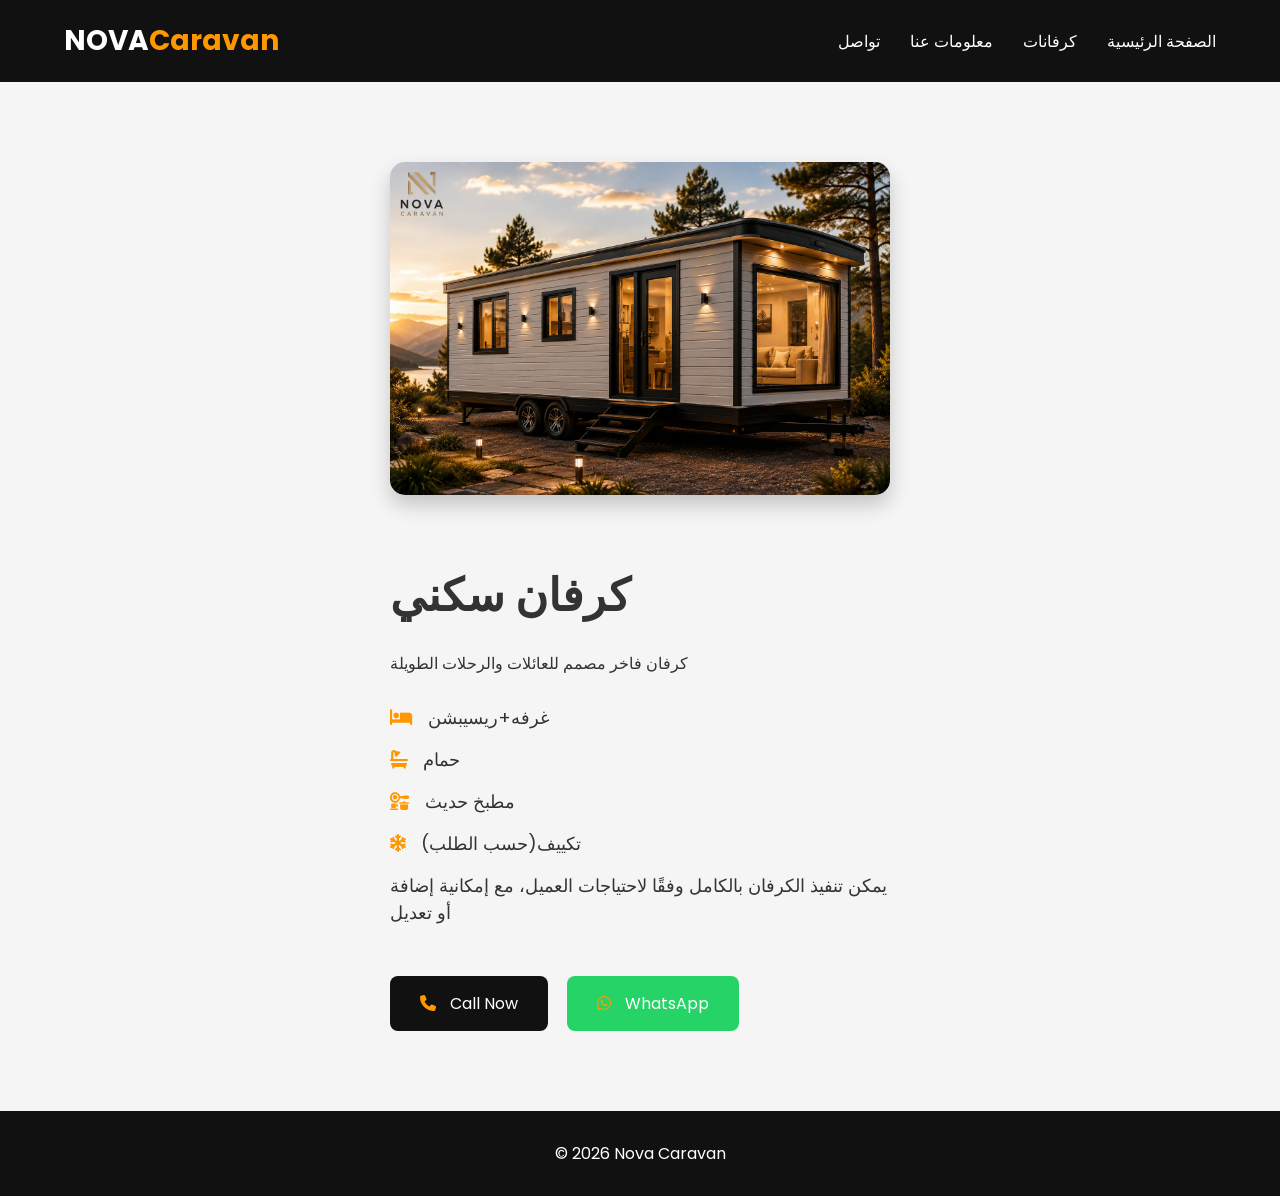
==== details1.html @ d3fca04c "Add files via upload" ====
<!DOCTYPE html>
<html lang="en">

<head>

    <meta charset="UTF-8">

    <meta name="viewport" content="width=device-width, initial-scale=1.0">

    <title>كرفان عائلي</title>

    <link rel="stylesheet" href="style.css">

    <link rel="stylesheet"
        href="https://cdnjs.cloudflare.com/ajax/libs/font-awesome/6.6.0/css/all.min.css">

</head>

<body>

<header>

    <nav>

        <h2 class="logo">NOVA<span>Caravan</span></h2>

        <ul>


            <li><a href="index.html#contact">تواصل</a></li>
             <li><a href="index.html#about">معلومات عنا</a></li>
            <li><a href="index.html#caravans">كرفانات</a></li>
            <li><a href="index.html">الصفحة الرئيسية</a></li>

        </ul>

    </nav>

</header>

<section class="details">

    <div class="details-container">

        <div class="details-image">

            <img src="photo/c1.jpg" alt="Luxury Caravan">

        </div>

        <div class="details-content">

            <h1>كرفان سكني</h1>

        

            <p>

                كرفان فاخر مصمم للعائلات والرحلات الطويلة

            </p>

            <ul>

                <li><i class="fa-solid fa-bed"></i> غرفه+ريسيبشن</li>

                <li><i class="fa-solid fa-bath"></i> حمام</li>

                <li><i class="fa-solid fa-kitchen-set"></i> مطبخ حديث</li>

                <li><i class="fa-solid fa-snowflake"></i> تكييف(حسب الطلب)</li>
                <li>يمكن تنفيذ الكرفان بالكامل وفقًا لاحتياجات العميل، مع إمكانية إضافة أو تعديل  </li>
                

            

            </ul>

            <a href="tel:+201034444267" class="call-btn">
                <i class="fa-solid fa-phone"></i>
                Call Now
            </a>

            <a href="https://wa.me/201034444267" target="_blank" class="whatsapp-btn">

                <i class="fa-brands fa-whatsapp"></i>

                WhatsApp

            </a>

        </div>

    </div>

</section>

<footer>

<p>

© 2026 Nova Caravan 

</p>

</footer>

</body>

</html>
---- style.css ----
/* Google Font */
@import url('https://fonts.googleapis.com/css2?family=Poppins:wght@300;400;500;600;700&display=swap');

*{
    margin:0;
    padding:0;
    box-sizing:border-box;
    font-family:'Poppins',sans-serif;
}

html{
    scroll-behavior:smooth;
}

body{
    background:#f5f5f5;
    color:#333;
}

/* ===================== */
/* Navbar */
/* ===================== */

header{
    background:#111;
    position:sticky;
    top:0;
    z-index:1000;
}

nav{
    width:90%;
    max-width:1200px;
    margin:auto;
    display:flex;
    justify-content:space-between;
    align-items:center;
    padding:20px 0;
}

.logo{
    color:#fff;
    font-size:28px;
}

.logo span{
    color:#ff9800;
}

nav ul{
    list-style:none;
    display:flex;
    gap:30px;
}

nav ul li a{
    color:white;
    text-decoration:none;
    transition:.3s;
}

nav ul li a:hover{
    color:#ff9800;
}

/* ===================== */
/* Hero */
/* ===================== */

.hero{
    height:90vh;
    background:
    linear-gradient(rgba(0,0,0,.6),rgba(0,0,0,.6)),
    url(photo/hero.jpg);

    background-size:cover;
    background-position:center;

    display:flex;
    align-items:center;
    justify-content:center;
    text-align:center;

    color:white;
}

.hero-text{
    width:700px;
}

.hero h1{
    font-size:60px;
    margin-bottom:20px;
}

.hero p{
    font-size:20px;
    line-height:1.7;
}

.hero button{
    margin-top:30px;
    padding:15px 40px;
    border:none;
    background:#ff9800;
    color:white;
    border-radius:8px;
    cursor:pointer;
    font-size:18px;
    transition:.3s;
}

.hero button:hover{
    background:#e68900;
    transform:translateY(-3px);
}

/* ===================== */
/* Cards */
/* ===================== */

.cards{
    width:90%;
    max-width:1200px;
    margin:80px auto;
}

.cards h2{
    text-align:center;
    margin-bottom:40px;
    font-size:38px;
}

.container{
    display:grid;
    grid-template-columns:repeat(auto-fit,minmax(300px,1fr));
    gap:30px;
}

.card{
    background:white;
    border-radius:12px;
    overflow:hidden;
    box-shadow:0 10px 25px rgba(0,0,0,.1);
    transition:.3s;
}

.card:hover{
    transform:translateY(-10px);
}

.card img{
    width:100%;
    height:220px;
    object-fit:cover;
}

.card h3{
    margin:20px;
}

.card p{
    margin:0 20px;
    color:#777;
}



/* ===================== */
/* About */
/* ===================== */

.about{
    background:white;
    padding:80px 10%;
    text-align:center;
}

.about h2{
    font-size:38px;
    margin-bottom:20px;
}

.about p{
    max-width:800px;
    margin:auto;
    line-height:1.8;
    color:#666;
}



/* ===================== */
/* Footer */
/* ===================== */

footer{

    background:#111;
    color:white;
    text-align:center;
    padding:30px;
}

/* ===================== */
/* Responsive */
/* ===================== */

@media(max-width:768px){

nav{

    flex-direction:column;
    gap:20px;

}

nav ul{

    flex-direction:column;
    text-align:center;

}

.hero h1{

    font-size:38px;

}

.hero p{

    font-size:16px;

}

.cards h2,
.about h2,
.contact h2{

    font-size:30px;

}

}
/* Contact */

.contact{
    padding:80px 10%;
    text-align:center;
}

.contact h2{
    font-size:38px;
    margin-bottom:40px;
}

.contact-info{
    display:flex;
    justify-content:center;
    gap:30px;
    flex-wrap:wrap;
}

.info-box{
    background:white;
    width:350px;
    padding:30px;
    border-radius:12px;
    box-shadow:0 10px 20px rgba(0,0,0,.1);
    transition:.3s;
}

.info-box:hover{
    transform:translateY(-8px);
}

.info-box i{
    font-size:40px;
    color:#ff9800;
    margin-bottom:20px;
}

.info-box h3{
    margin-bottom:10px;
}

.info-box p,
.info-box a{
    color:#555;
    text-decoration:none;
    font-size:18px;
}

.info-box a:hover{
    color:#25D366;
}
.btn{
    display:block;
    margin:20px;
    padding:12px;
    text-align:center;
    background:#111;
    color:white;
    text-decoration:none;
    border-radius:8px;
    transition:.3s;
}

.btn:hover{
    background:#ff9800;
}
/* Details Page */

.details{

padding:80px 10%;

}

.details-container{

display:flex;

justify-content:center;

align-items:center;

gap:60px;

flex-wrap:wrap;

}

.details-image img{

width:500px;

border-radius:15px;

box-shadow:0 10px 20px rgba(0,0,0,.2);

}

.details-content{

max-width:500px;

}

.details-content h1{

font-size:45px;

margin-bottom:20px;

}

.details-content h2{

color:#ff9800;

margin-bottom:20px;

}

.details-content p{

line-height:1.8;

margin-bottom:25px;

}

.details-content ul{

list-style:none;

margin-bottom:30px;

}

.details-content li{

margin-bottom:15px;

font-size:18px;

}

.details-content i{

color:#ff9800;

margin-right:10px;

}

.call-btn,

.whatsapp-btn{

display:inline-block;

padding:15px 30px;

margin-right:15px;

margin-top:20px;

border-radius:8px;

text-decoration:none;

color:white;

transition:.3s;

}

.call-btn{

background:#111;

}

.call-btn:hover{

background:#333;

}

.whatsapp-btn{

background:#25D366;

}

.whatsapp-btn:hover{

background:#1ebc57;

}
/*==============================
    Work In Progress
==============================*/

.progress{

    width:90%;
    max-width:1200px;
    margin:80px auto;

}

.progress h2{

    text-align:center;
    font-size:38px;
    margin-bottom:15px;

}

.progress-text{

    text-align:center;
    color:#666;
    margin-bottom:40px;

}

.progress-gallery{

    display:grid;

    grid-template-columns:repeat(auto-fit,minmax(300px,1fr));

    gap:25px;

}

.progress-card{

    overflow:hidden;

    border-radius:15px;

    box-shadow:0 10px 25px rgba(0,0,0,.15);

}

.progress-card img{

    width:100%;

    height:250px;

    object-fit:cover;

    transition:.4s;

}

.progress-card:hover img{

    transform:scale(1.08);

}


/* ===== Mobile Improvements ===== */
.menu-btn{display:none;}
@media (max-width:768px){
nav{flex-direction:row;padding:15px 0;}
.logo{font-size:22px;}
nav ul{flex-direction:column;gap:15px;width:100%;}
.hero{min-height:100vh;padding:20px;}
.hero-text{width:95%;}
.hero h1{font-size:34px;line-height:1.3;}
.hero p{font-size:17px;}
.hero button{width:100%;max-width:280px;}
.details-container{flex-direction:column;}
.details-image img{width:100%;max-width:500px;height:auto;}
.info-box{width:100%;max-width:350px;}
}
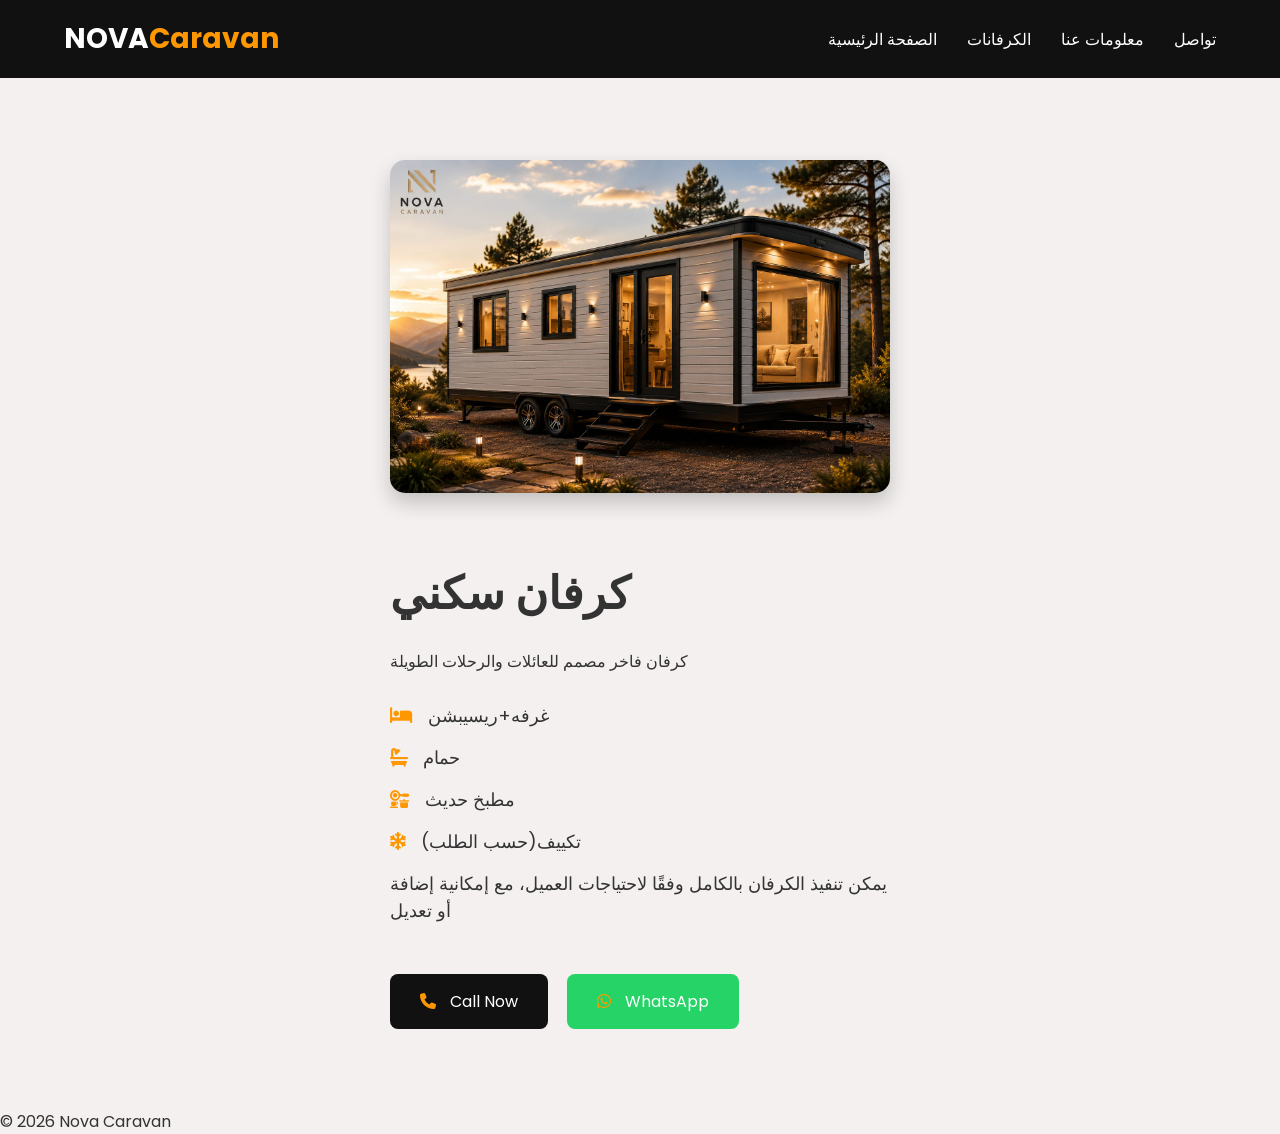
==== commit 0441a911: "Update details1.html" ====
--- a/details1.html
+++ b/details1.html
@@ -22,17 +22,22 @@
 
     <nav>
 
-        <h2 class="logo">NOVA<span>Caravan</span></h2>
+       <h2 class="logo">NOVA<span>Caravan</span></h2>
 
-        <ul>
+    <button class="menu-btn">
+        <i class="fa-solid fa-bars"></i>
+    </button>
 
+    <div class="overlay"></div>
 
-            <li><a href="index.html#contact">تواصل</a></li>
-             <li><a href="index.html#about">معلومات عنا</a></li>
-            <li><a href="index.html#caravans">كرفانات</a></li>
-            <li><a href="index.html">الصفحة الرئيسية</a></li>
+    <ul class="nav-links">
 
-        </ul>
+        <li><a href="index.html">الصفحة الرئيسية</a></li>
+        <li><a href="index.html#caravans">الكرفانات</a></li>
+        <li><a href="index.html#about">معلومات عنا</a></li>
+        <li><a href="index.html#contact">تواصل</a></li>
+
+    </ul>
 
     </nav>
 
@@ -107,4 +112,4 @@
 
 </body>
 
-</html>+</html>
--- a/style.css
+++ b/style.css
@@ -1,5 +1,11 @@
-/* Google Font */
+/* ===================================
+   Google Font
+=================================== */
 @import url('https://fonts.googleapis.com/css2?family=Poppins:wght@300;400;500;600;700&display=swap');
+
+/* ===================================
+   Reset
+=================================== */
 
 *{
     margin:0;
@@ -10,23 +16,36 @@
 
 html{
     scroll-behavior:smooth;
+    overflow-x:hidden;
 }
 
 body{
-    background:#f5f5f5;
+    background:#f4f0f0;
     color:#333;
-}
-
-/* ===================== */
-/* Navbar */
-/* ===================== */
+    padding-top:80px;
+    overflow-x:hidden;
+}
+
+/* ===================================
+   Header
+=================================== */
 
 header{
     background:#111;
-    position:sticky;
+    position:fixed;
     top:0;
+    left:0;
+    width:100%;
     z-index:1000;
-}
+    transition:.4s;
+}
+header.hide{
+    transform:translateY(-100%);
+}
+
+/* ===================================
+   Navbar
+=================================== */
 
 nav{
     width:90%;
@@ -35,78 +54,121 @@
     display:flex;
     justify-content:space-between;
     align-items:center;
-    padding:20px 0;
+    padding:18px 0;
 }
 
 .logo{
     color:#fff;
     font-size:28px;
+    font-weight:700;
 }
 
 .logo span{
     color:#ff9800;
 }
 
-nav ul{
+.nav-links{
+    display:flex;
     list-style:none;
-    display:flex;
     gap:30px;
 }
 
-nav ul li a{
-    color:white;
+.nav-links li{
+    list-style:none;
+}
+
+.nav-links a{
+    color:#fff;
     text-decoration:none;
     transition:.3s;
 }
 
-nav ul li a:hover{
+.nav-links a:hover{
     color:#ff9800;
+}
+
+/* ===================================
+   Menu Button
+=================================== */
+
+.menu-btn{
+    display:none;
+    background:none;
+    border:none;
+    color:#fff;
+    font-size:32px;
+    cursor:pointer;
+}
+
+/* ===================================
+   Overlay
+=================================== */
+
+.overlay{
+    position:fixed;
+    inset:0;
+    background:rgba(0,0,0,.45);
+
+    opacity:0;
+    visibility:hidden;
+
+    transition:.35s;
+
+    z-index:998;
+}
+
+.overlay.active{
+    opacity:1;
+    visibility:visible;
 }
 
 /* ===================== */
 /* Hero */
 /* ===================== */
 
+/* ===================================
+   Hero
+=================================== */
+
 .hero{
-    height:90vh;
+    min-height:100vh;
     background:
-    linear-gradient(rgba(0,0,0,.6),rgba(0,0,0,.6)),
-    url(photo/hero.jpg);
-
+        linear-gradient(rgba(0,0,0,.6),rgba(0,0,0,.6)),
+        url(photo/hero.jpg);
     background-size:cover;
     background-position:center;
-
     display:flex;
+    justify-content:center;
     align-items:center;
-    justify-content:center;
     text-align:center;
-
-    color:white;
+    color:#fff;
+    padding:20px;
 }
 
 .hero-text{
-    width:700px;
+    max-width:700px;
 }
 
 .hero h1{
     font-size:60px;
     margin-bottom:20px;
+    line-height:1.3;
 }
 
 .hero p{
     font-size:20px;
-    line-height:1.7;
+    line-height:1.8;
 }
 
 .hero button{
     margin-top:30px;
     padding:15px 40px;
     border:none;
+    border-radius:8px;
     background:#ff9800;
-    color:white;
-    border-radius:8px;
+    color:#fff;
+    font-size:18px;
     cursor:pointer;
-    font-size:18px;
     transition:.3s;
 }
 
@@ -115,9 +177,9 @@
     transform:translateY(-3px);
 }
 
-/* ===================== */
-/* Cards */
-/* ===================== */
+/* ===================================
+   Cards
+=================================== */
 
 .cards{
     width:90%;
@@ -127,8 +189,8 @@
 
 .cards h2{
     text-align:center;
+    font-size:38px;
     margin-bottom:40px;
-    font-size:38px;
 }
 
 .container{
@@ -138,7 +200,7 @@
 }
 
 .card{
-    background:white;
+    background:#fff;
     border-radius:12px;
     overflow:hidden;
     box-shadow:0 10px 25px rgba(0,0,0,.1);
@@ -161,147 +223,16 @@
 
 .card p{
     margin:0 20px;
-    color:#777;
-}
-
-
-
-/* ===================== */
-/* About */
-/* ===================== */
-
-.about{
-    background:white;
-    padding:80px 10%;
-    text-align:center;
-}
-
-.about h2{
-    font-size:38px;
-    margin-bottom:20px;
-}
-
-.about p{
-    max-width:800px;
-    margin:auto;
-    line-height:1.8;
     color:#666;
 }
 
-
-
-/* ===================== */
-/* Footer */
-/* ===================== */
-
-footer{
-
-    background:#111;
-    color:white;
-    text-align:center;
-    padding:30px;
-}
-
-/* ===================== */
-/* Responsive */
-/* ===================== */
-
-@media(max-width:768px){
-
-nav{
-
-    flex-direction:column;
-    gap:20px;
-
-}
-
-nav ul{
-
-    flex-direction:column;
-    text-align:center;
-
-}
-
-.hero h1{
-
-    font-size:38px;
-
-}
-
-.hero p{
-
-    font-size:16px;
-
-}
-
-.cards h2,
-.about h2,
-.contact h2{
-
-    font-size:30px;
-
-}
-
-}
-/* Contact */
-
-.contact{
-    padding:80px 10%;
-    text-align:center;
-}
-
-.contact h2{
-    font-size:38px;
-    margin-bottom:40px;
-}
-
-.contact-info{
-    display:flex;
-    justify-content:center;
-    gap:30px;
-    flex-wrap:wrap;
-}
-
-.info-box{
-    background:white;
-    width:350px;
-    padding:30px;
-    border-radius:12px;
-    box-shadow:0 10px 20px rgba(0,0,0,.1);
-    transition:.3s;
-}
-
-.info-box:hover{
-    transform:translateY(-8px);
-}
-
-.info-box i{
-    font-size:40px;
-    color:#ff9800;
-    margin-bottom:20px;
-}
-
-.info-box h3{
-    margin-bottom:10px;
-}
-
-.info-box p,
-.info-box a{
-    color:#555;
-    text-decoration:none;
-    font-size:18px;
-}
-
-.info-box a:hover{
-    color:#25D366;
-}
 .btn{
     display:block;
     margin:20px;
     padding:12px;
     text-align:center;
     background:#111;
-    color:white;
+    color:#fff;
     text-decoration:none;
     border-radius:8px;
     transition:.3s;
@@ -310,6 +241,82 @@
 .btn:hover{
     background:#ff9800;
 }
+
+/* ===================================
+   About
+=================================== */
+
+.about{
+    background:#fff;
+    padding:80px 10%;
+    text-align:center;
+}
+
+.about h2{
+    font-size:38px;
+    margin-bottom:25px;
+}
+
+.about p{
+    max-width:900px;
+    margin:15px auto;
+    color:#666;
+    line-height:1.9;
+}
+
+/* ===================================
+   Contact
+=================================== */
+
+.contact{
+    padding:80px 10%;
+    text-align:center;
+}
+
+.contact h2{
+    font-size:38px;
+    margin-bottom:40px;
+}
+
+.contact-info{
+    display:flex;
+    justify-content:center;
+    flex-wrap:wrap;
+    gap:30px;
+}
+
+.info-box{
+    width:340px;
+    background:#fff;
+    padding:30px;
+    border-radius:12px;
+    box-shadow:0 10px 20px rgba(0,0,0,.1);
+    transition:.3s;
+}
+
+.info-box:hover{
+    transform:translateY(-8px);
+}
+
+.info-box i{
+    font-size:40px;
+    color:#ff9800;
+    margin-bottom:20px;
+}
+
+.info-box h3{
+    margin-bottom:10px;
+}
+
+.info-box p,
+.info-box a{
+    color:#555;
+    text-decoration:none;
+}
+
+.info-box a:hover{
+    color:#25D366;
+}
 /* Details Page */
 
 .details{
@@ -509,17 +516,214 @@
 
 
 /* ===== Mobile Improvements ===== */
-.menu-btn{display:none;}
+
+.menu-btn{
+    display:none;
+    background:none;
+    border:none;
+    color:#fff;
+    font-size:34px;
+    cursor:pointer;
+}
 @media (max-width:768px){
-nav{flex-direction:row;padding:15px 0;}
-.logo{font-size:22px;}
-nav ul{flex-direction:column;gap:15px;width:100%;}
-.hero{min-height:100vh;padding:20px;}
-.hero-text{width:95%;}
-.hero h1{font-size:34px;line-height:1.3;}
-.hero p{font-size:17px;}
-.hero button{width:100%;max-width:280px;}
-.details-container{flex-direction:column;}
-.details-image img{width:100%;max-width:500px;height:auto;}
-.info-box{width:100%;max-width:350px;}
-}
+
+    nav{
+        position:relative;
+        padding:15px 0;
+    }
+
+    .logo{
+        font-size:22px;
+    }
+
+    .menu-btn{
+        display:block;
+    }
+
+   .nav-links{
+    position:absolute;
+    top:70px;
+    right:0;
+
+    width:240px;
+
+    background:#111;
+
+    display:flex;
+    flex-direction:column;
+
+    visibility:hidden;
+    opacity:0;
+
+    transform:translateX(120%);
+    transition:.35s ease;
+
+    padding:20px;
+    gap:15px;
+
+    border-radius:10px;
+
+    box-shadow:0 10px 20px rgba(0,0,0,.3);
+
+    z-index:999;
+}
+
+   .nav-links.active{
+    transform:translateX(0);
+    visibility:visible;
+    opacity:1;
+}
+
+    .nav-links li{
+        width:100%;
+    }
+
+    .nav-links a{
+        display:block;
+        padding:10px 0;
+        color:#fff;
+        text-decoration:none;
+    }
+
+    .hero{
+        min-height:100vh;
+        padding:20px;
+    }
+
+    .hero-text{
+        width:95%;
+    }
+
+    .hero h1{
+        font-size:34px;
+        line-height:1.4;
+    }
+
+    .hero p{
+        font-size:17px;
+    }
+
+    .hero button{
+        width:100%;
+        max-width:280px;
+    }
+
+    .container{
+        grid-template-columns:1fr;
+    }
+
+    .details-container{
+        flex-direction:column;
+    }
+
+    .details-image img{
+        width:100%;
+        max-width:500px;
+        height:auto;
+    }
+
+    .info-box{
+        width:100%;
+        max-width:350px;
+    }
+
+}
+html,
+body{
+    overflow-x:hidden;
+}
+
+/* Overlay */
+
+.overlay{
+
+    position:fixed;
+
+    top:0;
+    left:0;
+
+    width:100%;
+    height:100%;
+
+    background:rgba(0,0,0,.45);
+
+    opacity:0;
+    visibility:hidden;
+
+    transition:.3s;
+
+    z-index:998;
+
+}
+
+/* Menu */
+
+
+.overlay.active{
+
+    opacity:1;
+
+    visibility:visible;
+
+}
+
+/* Mobile */
+
+@media (max-width:768px){
+
+    nav{
+        position:relative;
+    }
+
+    .menu-btn{
+        display:block;
+        z-index:1001;
+    }
+
+    .nav-links{
+
+        position:fixed;
+        top:0;
+        right:0;
+
+        width:270px;
+        height:100vh;
+
+        background:#111;
+
+        display:flex;
+        flex-direction:column;
+
+        padding:90px 25px;
+
+        gap:25px;
+
+        transform:translateX(100%);
+        opacity:0;
+        visibility:hidden;
+
+        transition:.35s ease;
+
+        z-index:999;
+    }
+
+    .nav-links.active{
+
+        transform:translateX(0);
+        opacity:1;
+        visibility:visible;
+
+    }
+
+    .nav-links li{
+        width:100%;
+    }
+
+    .nav-links a{
+        display:block;
+        color:#fff;
+        text-decoration:none;
+        padding:10px 0;
+    }
+
+}
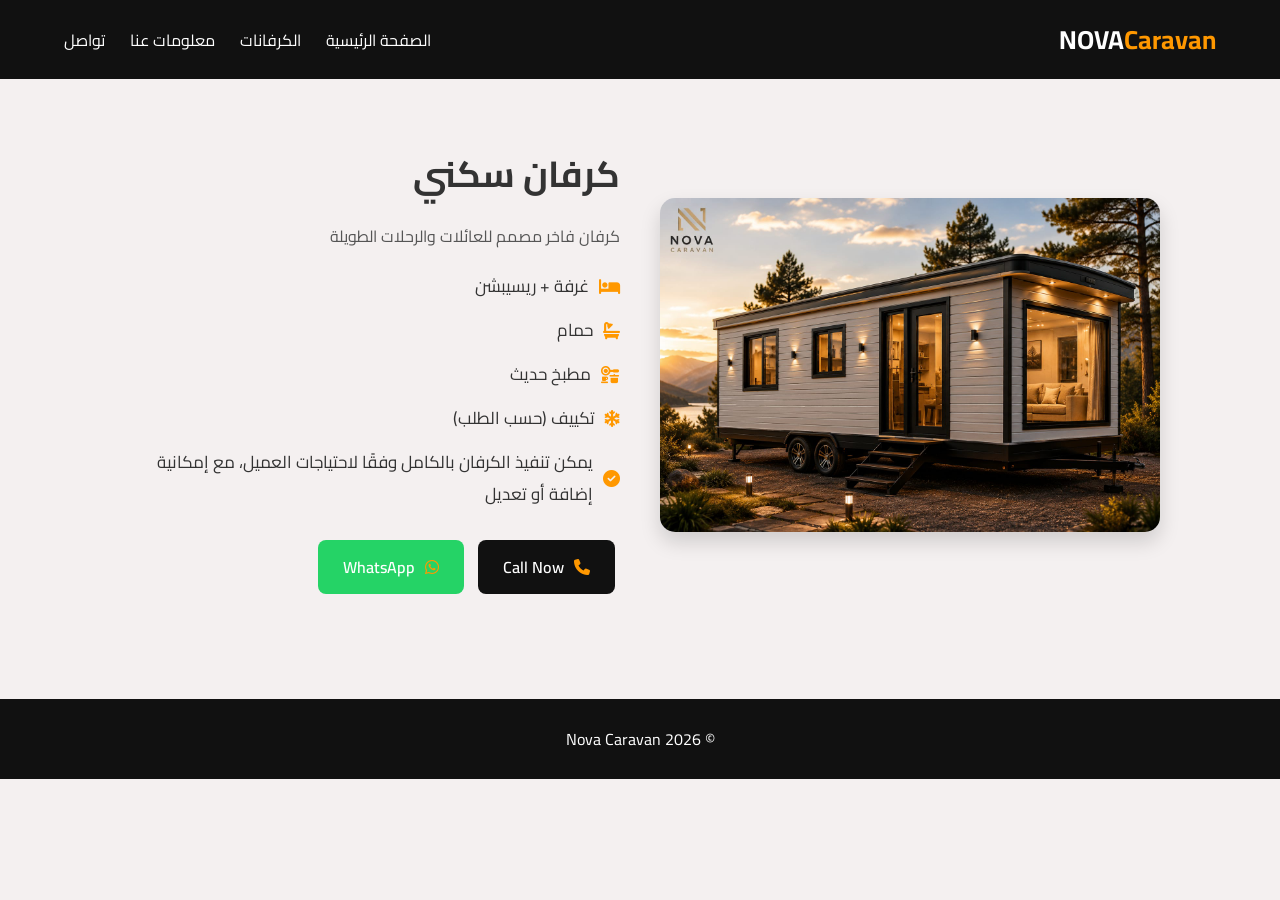
==== commit a84347ba: "Refactor details1.html for Arabic language support Updated HTML structure and content for details pa" ====
--- a/details1.html
+++ b/details1.html
@@ -1,115 +1,60 @@
 <!DOCTYPE html>
-<html lang="en">
+<html lang="ar" dir="rtl">
 
 <head>
-
     <meta charset="UTF-8">
-
     <meta name="viewport" content="width=device-width, initial-scale=1.0">
-
-    <title>كرفان عائلي</title>
-
+    <title>كرفان عائلي | NOVA CARAVAN</title>
     <link rel="stylesheet" href="style.css">
-
-    <link rel="stylesheet"
-        href="https://cdnjs.cloudflare.com/ajax/libs/font-awesome/6.6.0/css/all.min.css">
-
+    <link rel="stylesheet" href="https://cdnjs.cloudflare.com/ajax/libs/font-awesome/6.6.0/css/all.min.css">
 </head>
 
 <body>
 
 <header>
-
     <nav>
-
-       <h2 class="logo">NOVA<span>Caravan</span></h2>
-
-    <button class="menu-btn">
-        <i class="fa-solid fa-bars"></i>
-    </button>
-
-    <div class="overlay"></div>
-
-    <ul class="nav-links">
-
-        <li><a href="index.html">الصفحة الرئيسية</a></li>
-        <li><a href="index.html#caravans">الكرفانات</a></li>
-        <li><a href="index.html#about">معلومات عنا</a></li>
-        <li><a href="index.html#contact">تواصل</a></li>
-
-    </ul>
-
+        <h2 class="logo">NOVA<span>Caravan</span></h2>
+        <button class="menu-btn" aria-label="Toggle Menu">
+            <i class="fa-solid fa-bars"></i>
+        </button>
+        <div class="overlay"></div>
+        <ul class="nav-links">
+            <li><a href="index.html">الصفحة الرئيسية</a></li>
+            <li><a href="index.html#caravans">الكرفانات</a></li>
+            <li><a href="index.html#about">معلومات عنا</a></li>
+            <li><a href="index.html#contact">تواصل</a></li>
+        </ul>
     </nav>
-
 </header>
 
 <section class="details">
-
     <div class="details-container">
-
         <div class="details-image">
-
             <img src="photo/c1.jpg" alt="Luxury Caravan">
-
         </div>
 
         <div class="details-content">
-
             <h1>كرفان سكني</h1>
-
-        
-
-            <p>
-
-                كرفان فاخر مصمم للعائلات والرحلات الطويلة
-
-            </p>
+            <p>كرفان فاخر مصمم للعائلات والرحلات الطويلة</p>
 
             <ul>
-
-                <li><i class="fa-solid fa-bed"></i> غرفه+ريسيبشن</li>
-
+                <li><i class="fa-solid fa-bed"></i> غرفة + ريسيبشن</li>
                 <li><i class="fa-solid fa-bath"></i> حمام</li>
-
                 <li><i class="fa-solid fa-kitchen-set"></i> مطبخ حديث</li>
-
-                <li><i class="fa-solid fa-snowflake"></i> تكييف(حسب الطلب)</li>
-                <li>يمكن تنفيذ الكرفان بالكامل وفقًا لاحتياجات العميل، مع إمكانية إضافة أو تعديل  </li>
-                
-
-            
-
+                <li><i class="fa-solid fa-snowflake"></i> تكييف (حسب الطلب)</li>
+                <li><i class="fa-solid fa-check-circle"></i> يمكن تنفيذ الكرفان بالكامل وفقًا لاحتياجات العميل، مع إمكانية إضافة أو تعديل</li>
             </ul>
 
-            <a href="tel:+201034444267" class="call-btn">
-                <i class="fa-solid fa-phone"></i>
-                Call Now
-            </a>
-
-            <a href="https://wa.me/201034444267" target="_blank" class="whatsapp-btn">
-
-                <i class="fa-brands fa-whatsapp"></i>
-
-                WhatsApp
-
-            </a>
-
+            <a href="tel:+201034444267" class="call-btn"><i class="fa-solid fa-phone"></i> Call Now</a>
+            <a href="https://wa.me/201034444267" target="_blank" class="whatsapp-btn"><i class="fa-brands fa-whatsapp"></i> WhatsApp</a>
         </div>
-
     </div>
-
 </section>
 
 <footer>
-
-<p>
-
-© 2026 Nova Caravan 
-
-</p>
-
+    <p>© 2026 Nova Caravan</p>
 </footer>
 
+<script src="script.js"></script>
 </body>
-
 </html>
--- a/style.css
+++ b/style.css
@@ -1,729 +1,501 @@
-/* ===================================
-   Google Font
-=================================== */
-@import url('https://fonts.googleapis.com/css2?family=Poppins:wght@300;400;500;600;700&display=swap');
-
-/* ===================================
-   Reset
-=================================== */
-
-*{
-    margin:0;
-    padding:0;
-    box-sizing:border-box;
-    font-family:'Poppins',sans-serif;
-}
-
-html{
-    scroll-behavior:smooth;
-    overflow-x:hidden;
-}
-
-body{
-    background:#f4f0f0;
-    color:#333;
-    padding-top:80px;
-    overflow-x:hidden;
-}
-
-/* ===================================
-   Header
-=================================== */
-
-header{
-    background:#111;
-    position:fixed;
-    top:0;
-    left:0;
-    width:100%;
-    z-index:1000;
-    transition:.4s;
-}
-header.hide{
-    transform:translateY(-100%);
-}
-
-/* ===================================
-   Navbar
-=================================== */
-
-nav{
-    width:90%;
-    max-width:1200px;
-    margin:auto;
-    display:flex;
-    justify-content:space-between;
-    align-items:center;
-    padding:18px 0;
-}
-
-.logo{
-    color:#fff;
-    font-size:28px;
-    font-weight:700;
-}
-
-.logo span{
-    color:#ff9800;
-}
-
-.nav-links{
-    display:flex;
-    list-style:none;
-    gap:30px;
-}
-
-.nav-links li{
-    list-style:none;
-}
-
-.nav-links a{
-    color:#fff;
-    text-decoration:none;
-    transition:.3s;
-}
-
-.nav-links a:hover{
-    color:#ff9800;
-}
-
-/* ===================================
-   Menu Button
-=================================== */
-
-.menu-btn{
-    display:none;
-    background:none;
-    border:none;
-    color:#fff;
-    font-size:32px;
-    cursor:pointer;
-}
-
-/* ===================================
-   Overlay
-=================================== */
-
-.overlay{
-    position:fixed;
-    inset:0;
-    background:rgba(0,0,0,.45);
-
-    opacity:0;
-    visibility:hidden;
-
-    transition:.35s;
-
-    z-index:998;
-}
-
-.overlay.active{
-    opacity:1;
-    visibility:visible;
+/* Google Font - Cairo */
+@import url('https://fonts.googleapis.com/css2?family=Cairo:wght@300;400;600;700&display=swap');
+
+* {
+    margin: 0;
+    padding: 0;
+    box-sizing: border-box;
+    font-family: 'Cairo', sans-serif;
+}
+
+html {
+    scroll-behavior: smooth;
+    overflow-x: hidden;
+}
+
+body {
+    background: #f4f0f0;
+    color: #333;
+    padding-top: 80px;
+    overflow-x: hidden;
+}
+
+/* ===================== */
+/* Navbar */
+/* ===================== */
+
+header {
+    background: #111;
+    position: fixed;
+    top: 0;
+    left: 0;
+    width: 100%;
+    z-index: 1000;
+    transition: transform 0.3s ease;
+}
+
+header.hide {
+    transform: translateY(-100%);
+}
+
+nav {
+    width: 90%;
+    max-width: 1200px;
+    margin: auto;
+    display: flex;
+    justify-content: space-between;
+    align-items: center;
+    padding: 15px 0;
+}
+
+.logo {
+    color: #fff;
+    font-size: 26px;
+    font-weight: 700;
+}
+
+.logo span {
+    color: #ff9800;
+}
+
+nav ul {
+    list-style: none;
+    display: flex;
+    gap: 25px;
+}
+
+nav ul li a {
+    color: white;
+    text-decoration: none;
+    font-size: 16px;
+    transition: .3s;
+}
+
+nav ul li a:hover {
+    color: #ff9800;
+}
+
+.menu-btn {
+    display: none;
+    background: none;
+    border: none;
+    color: #fff;
+    font-size: 28px;
+    cursor: pointer;
+}
+
+/* Overlay */
+.overlay {
+    position: fixed;
+    top: 0;
+    left: 0;
+    width: 100%;
+    height: 100%;
+    background: rgba(0, 0, 0, 0.6);
+    opacity: 0;
+    visibility: hidden;
+    transition: .3s;
+    z-index: 998;
+}
+
+.overlay.active {
+    opacity: 1;
+    visibility: visible;
 }
 
 /* ===================== */
 /* Hero */
 /* ===================== */
 
-/* ===================================
-   Hero
-=================================== */
-
-.hero{
-    min-height:100vh;
-    background:
-        linear-gradient(rgba(0,0,0,.6),rgba(0,0,0,.6)),
-        url(photo/hero.jpg);
-    background-size:cover;
-    background-position:center;
-    display:flex;
-    justify-content:center;
-    align-items:center;
-    text-align:center;
-    color:#fff;
-    padding:20px;
-}
-
-.hero-text{
-    max-width:700px;
-}
-
-.hero h1{
-    font-size:60px;
-    margin-bottom:20px;
-    line-height:1.3;
-}
-
-.hero p{
-    font-size:20px;
-    line-height:1.8;
-}
-
-.hero button{
-    margin-top:30px;
-    padding:15px 40px;
-    border:none;
-    border-radius:8px;
-    background:#ff9800;
-    color:#fff;
-    font-size:18px;
-    cursor:pointer;
-    transition:.3s;
-}
-
-.hero button:hover{
-    background:#e68900;
-    transform:translateY(-3px);
-}
-
-/* ===================================
-   Cards
-=================================== */
-
-.cards{
-    width:90%;
-    max-width:1200px;
-    margin:80px auto;
-}
-
-.cards h2{
-    text-align:center;
-    font-size:38px;
-    margin-bottom:40px;
-}
-
-.container{
-    display:grid;
-    grid-template-columns:repeat(auto-fit,minmax(300px,1fr));
-    gap:30px;
-}
-
-.card{
-    background:#fff;
-    border-radius:12px;
-    overflow:hidden;
-    box-shadow:0 10px 25px rgba(0,0,0,.1);
-    transition:.3s;
-}
-
-.card:hover{
-    transform:translateY(-10px);
-}
-
-.card img{
-    width:100%;
-    height:220px;
-    object-fit:cover;
-}
-
-.card h3{
-    margin:20px;
-}
-
-.card p{
-    margin:0 20px;
-    color:#666;
-}
-
-.btn{
-    display:block;
-    margin:20px;
-    padding:12px;
-    text-align:center;
-    background:#111;
-    color:#fff;
-    text-decoration:none;
-    border-radius:8px;
-    transition:.3s;
-}
-
-.btn:hover{
-    background:#ff9800;
-}
-
-/* ===================================
-   About
-=================================== */
-
-.about{
-    background:#fff;
-    padding:80px 10%;
-    text-align:center;
-}
-
-.about h2{
-    font-size:38px;
-    margin-bottom:25px;
-}
-
-.about p{
-    max-width:900px;
-    margin:15px auto;
-    color:#666;
-    line-height:1.9;
-}
-
-/* ===================================
-   Contact
-=================================== */
-
-.contact{
-    padding:80px 10%;
-    text-align:center;
-}
-
-.contact h2{
-    font-size:38px;
-    margin-bottom:40px;
-}
-
-.contact-info{
-    display:flex;
-    justify-content:center;
-    flex-wrap:wrap;
-    gap:30px;
-}
-
-.info-box{
-    width:340px;
-    background:#fff;
-    padding:30px;
-    border-radius:12px;
-    box-shadow:0 10px 20px rgba(0,0,0,.1);
-    transition:.3s;
-}
-
-.info-box:hover{
-    transform:translateY(-8px);
-}
-
-.info-box i{
-    font-size:40px;
-    color:#ff9800;
-    margin-bottom:20px;
-}
-
-.info-box h3{
-    margin-bottom:10px;
-}
-
-.info-box p,
-.info-box a{
-    color:#555;
-    text-decoration:none;
-}
-
-.info-box a:hover{
-    color:#25D366;
-}
-/* Details Page */
-
-.details{
-
-padding:80px 10%;
-
-}
-
-.details-container{
-
-display:flex;
-
-justify-content:center;
-
-align-items:center;
-
-gap:60px;
-
-flex-wrap:wrap;
-
-}
-
-.details-image img{
-
-width:500px;
-
-border-radius:15px;
-
-box-shadow:0 10px 20px rgba(0,0,0,.2);
-
-}
-
-.details-content{
-
-max-width:500px;
-
-}
-
-.details-content h1{
-
-font-size:45px;
-
-margin-bottom:20px;
-
-}
-
-.details-content h2{
-
-color:#ff9800;
-
-margin-bottom:20px;
-
-}
-
-.details-content p{
-
-line-height:1.8;
-
-margin-bottom:25px;
-
-}
-
-.details-content ul{
-
-list-style:none;
-
-margin-bottom:30px;
-
-}
-
-.details-content li{
-
-margin-bottom:15px;
-
-font-size:18px;
-
-}
-
-.details-content i{
-
-color:#ff9800;
-
-margin-right:10px;
-
-}
-
-.call-btn,
-
-.whatsapp-btn{
-
-display:inline-block;
-
-padding:15px 30px;
-
-margin-right:15px;
-
-margin-top:20px;
-
-border-radius:8px;
-
-text-decoration:none;
-
-color:white;
-
-transition:.3s;
-
-}
-
-.call-btn{
-
-background:#111;
-
-}
-
-.call-btn:hover{
-
-background:#333;
-
-}
-
-.whatsapp-btn{
-
-background:#25D366;
-
-}
-
-.whatsapp-btn:hover{
-
-background:#1ebc57;
-
-}
-/*==============================
-    Work In Progress
-==============================*/
-
-.progress{
-
-    width:90%;
-    max-width:1200px;
-    margin:80px auto;
-
-}
-
-.progress h2{
-
-    text-align:center;
-    font-size:38px;
-    margin-bottom:15px;
-
-}
-
-.progress-text{
-
-    text-align:center;
-    color:#666;
-    margin-bottom:40px;
-
-}
-
-.progress-gallery{
-
-    display:grid;
-
-    grid-template-columns:repeat(auto-fit,minmax(300px,1fr));
-
-    gap:25px;
-
-}
-
-.progress-card{
-
-    overflow:hidden;
-
-    border-radius:15px;
-
-    box-shadow:0 10px 25px rgba(0,0,0,.15);
-
-}
-
-.progress-card img{
-
-    width:100%;
-
-    height:250px;
-
-    object-fit:cover;
-
-    transition:.4s;
-
-}
-
-.progress-card:hover img{
-
-    transform:scale(1.08);
-
-}
-
-
-/* ===== Mobile Improvements ===== */
-
-.menu-btn{
-    display:none;
-    background:none;
-    border:none;
-    color:#fff;
-    font-size:34px;
-    cursor:pointer;
-}
-@media (max-width:768px){
-
-    nav{
-        position:relative;
-        padding:15px 0;
-    }
-
-    .logo{
-        font-size:22px;
-    }
-
-    .menu-btn{
-        display:block;
-    }
-
-   .nav-links{
-    position:absolute;
-    top:70px;
-    right:0;
-
-    width:240px;
-
-    background:#111;
-
-    display:flex;
-    flex-direction:column;
-
-    visibility:hidden;
-    opacity:0;
-
-    transform:translateX(120%);
-    transition:.35s ease;
-
-    padding:20px;
-    gap:15px;
-
-    border-radius:10px;
-
-    box-shadow:0 10px 20px rgba(0,0,0,.3);
-
-    z-index:999;
-}
-
-   .nav-links.active{
-    transform:translateX(0);
-    visibility:visible;
-    opacity:1;
-}
-
-    .nav-links li{
-        width:100%;
-    }
-
-    .nav-links a{
-        display:block;
-        padding:10px 0;
-        color:#fff;
-        text-decoration:none;
-    }
-
-    .hero{
-        min-height:100vh;
-        padding:20px;
-    }
-
-    .hero-text{
-        width:95%;
-    }
-
-    .hero h1{
-        font-size:34px;
-        line-height:1.4;
-    }
-
-    .hero p{
-        font-size:17px;
-    }
-
-    .hero button{
-        width:100%;
-        max-width:280px;
-    }
-
-    .container{
-        grid-template-columns:1fr;
-    }
-
-    .details-container{
-        flex-direction:column;
-    }
-
-    .details-image img{
-        width:100%;
-        max-width:500px;
-        height:auto;
-    }
-
-    .info-box{
-        width:100%;
-        max-width:350px;
-    }
-
-}
-html,
-body{
-    overflow-x:hidden;
-}
-
-/* Overlay */
-
-.overlay{
-
-    position:fixed;
-
-    top:0;
-    left:0;
-
-    width:100%;
-    height:100%;
-
-    background:rgba(0,0,0,.45);
-
-    opacity:0;
-    visibility:hidden;
-
-    transition:.3s;
-
-    z-index:998;
-
-}
-
-/* Menu */
-
-
-.overlay.active{
-
-    opacity:1;
-
-    visibility:visible;
-
-}
-
-/* Mobile */
-
-@media (max-width:768px){
-
-    nav{
-        position:relative;
-    }
-
-    .menu-btn{
-        display:block;
-        z-index:1001;
-    }
-
-    .nav-links{
-
-        position:fixed;
-        top:0;
-        right:0;
-
-        width:270px;
-        height:100vh;
-
-        background:#111;
-
-        display:flex;
-        flex-direction:column;
-
-        padding:90px 25px;
-
-        gap:25px;
-
-        transform:translateX(100%);
-        opacity:0;
-        visibility:hidden;
-
-        transition:.35s ease;
-
-        z-index:999;
-    }
-
-    .nav-links.active{
-
-        transform:translateX(0);
-        opacity:1;
-        visibility:visible;
-
-    }
-
-    .nav-links li{
-        width:100%;
-    }
-
-    .nav-links a{
-        display:block;
-        color:#fff;
-        text-decoration:none;
-        padding:10px 0;
-    }
-
-}
+.hero {
+    min-height: 85vh;
+    background: linear-gradient(rgba(0,0,0,.6), rgba(0,0,0,.6)), url(photo/hero.jpg);
+    background-size: cover;
+    background-position: center;
+    display: flex;
+    align-items: center;
+    justify-content: center;
+    text-align: center;
+    color: white;
+    padding: 20px;
+}
+
+.hero-text {
+    max-width: 700px;
+    width: 100%;
+}
+
+.hero h1 {
+    font-size: 48px;
+    margin-bottom: 15px;
+    line-height: 1.3;
+}
+
+.hero p {
+    font-size: 18px;
+    line-height: 1.6;
+}
+
+.hero button {
+    margin-top: 25px;
+    padding: 12px 35px;
+    border: none;
+    background: #ff9800;
+    color: white;
+    border-radius: 8px;
+    cursor: pointer;
+    font-size: 18px;
+    font-weight: 600;
+    transition: .3s;
+}
+
+.hero button:hover {
+    background: #e68900;
+    transform: translateY(-3px);
+}
+
+/* ===================== */
+/* Cards Section */
+/* ===================== */
+
+.cards {
+    width: 90%;
+    max-width: 1200px;
+    margin: 60px auto;
+}
+
+.cards h2 {
+    text-align: center;
+    margin-bottom: 30px;
+    font-size: 32px;
+}
+
+.container {
+    display: grid;
+    grid-template-columns: repeat(auto-fit, minmax(280px, 1fr));
+    gap: 25px;
+}
+
+.card {
+    background: white;
+    border-radius: 12px;
+    overflow: hidden;
+    box-shadow: 0 5px 15px rgba(0,0,0,.08);
+    transition: .3s;
+}
+
+.card:hover {
+    transform: translateY(-5px);
+}
+
+.card img {
+    width: 100%;
+    height: 220px;
+    object-fit: cover;
+}
+
+.card h3 {
+    margin: 15px 20px 5px;
+    font-size: 22px;
+}
+
+.card p {
+    margin: 0 20px 15px;
+    color: #777;
+}
+
+.btn {
+    display: block;
+    margin: 15px 20px 20px;
+    padding: 10px;
+    text-align: center;
+    background: #111;
+    color: white;
+    text-decoration: none;
+    border-radius: 8px;
+    transition: .3s;
+}
+
+.btn:hover {
+    background: #ff9800;
+}
+
+/* ===================== */
+/* Work In Progress */
+/* ===================== */
+
+.progress {
+    width: 90%;
+    max-width: 1200px;
+    margin: 60px auto;
+}
+
+.progress h2 {
+    text-align: center;
+    font-size: 32px;
+    margin-bottom: 10px;
+}
+
+.progress-text {
+    text-align: center;
+    color: #666;
+    margin-bottom: 30px;
+}
+
+.progress-gallery {
+    display: grid;
+    grid-template-columns: repeat(auto-fit, minmax(280px, 1fr));
+    gap: 20px;
+}
+
+.progress-card {
+    overflow: hidden;
+    border-radius: 12px;
+    box-shadow: 0 5px 15px rgba(0,0,0,.1);
+}
+
+.progress-card img {
+    width: 100%;
+    height: 230px;
+    object-fit: cover;
+    transition: .4s;
+}
+
+.progress-card:hover img {
+    transform: scale(1.05);
+}
+
+/* ===================== */
+/* About */
+/* ===================== */
+
+.about {
+    background: white;
+    padding: 60px 5%;
+    text-align: center;
+}
+
+.about h2 {
+    font-size: 32px;
+    margin-bottom: 20px;
+}
+
+.about p {
+    max-width: 800px;
+    margin: 0 auto 15px;
+    line-height: 1.8;
+    color: #555;
+    text-align: justify;
+    text-align-last: center;
+}
+
+/* ===================== */
+/* Contact & Details Pages */
+/* ===================== */
+
+.contact {
+    padding: 60px 5%;
+    text-align: center;
+}
+
+.contact h2 {
+    font-size: 32px;
+    margin-bottom: 30px;
+}
+
+.contact-info {
+    display: flex;
+    justify-content: center;
+    gap: 15px;
+    flex-wrap: wrap;
+}
+
+.details {
+    padding: 60px 5%;
+}
+
+.details-container {
+    display: flex;
+    justify-content: center;
+    align-items: center;
+    gap: 40px;
+    flex-wrap: wrap;
+}
+
+.details-image img {
+    width: 100%;
+    max-width: 500px;
+    border-radius: 15px;
+    box-shadow: 0 10px 20px rgba(0,0,0,.15);
+}
+
+.details-content {
+    max-width: 500px;
+    width: 100%;
+}
+
+.details-content h1 {
+    font-size: 36px;
+    margin-bottom: 15px;
+}
+
+.details-content p {
+    line-height: 1.7;
+    margin-bottom: 20px;
+    color: #555;
+}
+
+.details-content ul {
+    list-style: none;
+    margin-bottom: 25px;
+}
+
+.details-content li {
+    margin-bottom: 12px;
+    font-size: 17px;
+    display: flex;
+    align-items: center;
+    gap: 10px;
+}
+
+.details-content i {
+    color: #ff9800;
+}
+
+.call-btn, .whatsapp-btn, .email-btn {
+    display: inline-flex;
+    align-items: center;
+    justify-content: center;
+    gap: 10px;
+    padding: 12px 25px;
+    margin: 5px;
+    border-radius: 8px;
+    text-decoration: none;
+    color: white;
+    font-weight: 600;
+    transition: .3s;
+}
+
+.call-btn { background: #111; }
+.call-btn:hover { background: #333; }
+
+.whatsapp-btn { background: #25D366; }
+.whatsapp-btn:hover { background: #1ebc57; }
+
+.email-btn { background: #d44638; }
+.email-btn:hover { background: #b23121; }
+
+/* Footer */
+footer {
+    background: #111;
+    color: white;
+    text-align: center;
+    padding: 25px 15px;
+    margin-top: 40px;
+}
+
+/* Floating Contact Buttons */
+.floating-contact {
+    position: fixed;
+    right: 20px;
+    bottom: 20px;
+    display: flex;
+    flex-direction: column;
+    gap: 12px;
+    z-index: 9999;
+}
+
+.floating-contact a {
+    width: 55px;
+    height: 55px;
+    border-radius: 50%;
+    display: flex;
+    justify-content: center;
+    align-items: center;
+    color: #fff;
+    text-decoration: none;
+    font-size: 24px;
+    box-shadow: 0 5px 15px rgba(0,0,0,.3);
+    transition: .3s;
+}
+
+.call-float { background: #00d26a; }
+.whatsapp-float { background: #25D366; }
+
+.floating-contact a:hover {
+    transform: scale(1.1);
+}
+
+/* =================================== */
+/* Mobile Responsive Media Queries */
+/* =================================== */
+
+@media (max-width: 768px) {
+    body {
+        padding-top: 70px;
+    }
+
+    .menu-btn {
+        display: block;
+    }
+
+    .nav-links {
+        position: fixed;
+        top: 0;
+        right: -100%;
+        width: 75%;
+        max-width: 300px;
+        height: 100vh;
+        background: #111;
+        display: flex;
+        flex-direction: column;
+        padding: 80px 25px 25px;
+        gap: 20px;
+        transition: 0.4s ease;
+        z-index: 999;
+        box-shadow: -5px 0 15px rgba(0,0,0,0.5);
+    }
+
+    .nav-links.active {
+        right: 0;
+    }
+
+    .nav-links li a {
+        font-size: 18px;
+        display: block;
+    }
+
+    .hero h1 {
+        font-size: 28px;
+    }
+
+    .hero p {
+        font-size: 15px;
+    }
+
+    .hero button {
+        width: 100%;
+        max-width: 250px;
+    }
+
+    .contact-info {
+        flex-direction: column;
+    }
+
+    .call-btn, .whatsapp-btn, .email-btn {
+        display: flex;
+        width: 100%;
+        margin: 5px 0;
+    }
+
+    .floating-contact {
+        right: 15px;
+        bottom: 15px;
+    }
+
+    .floating-contact a {
+        width: 50px;
+        height: 50px;
+        font-size: 22px;
+    }
+}
